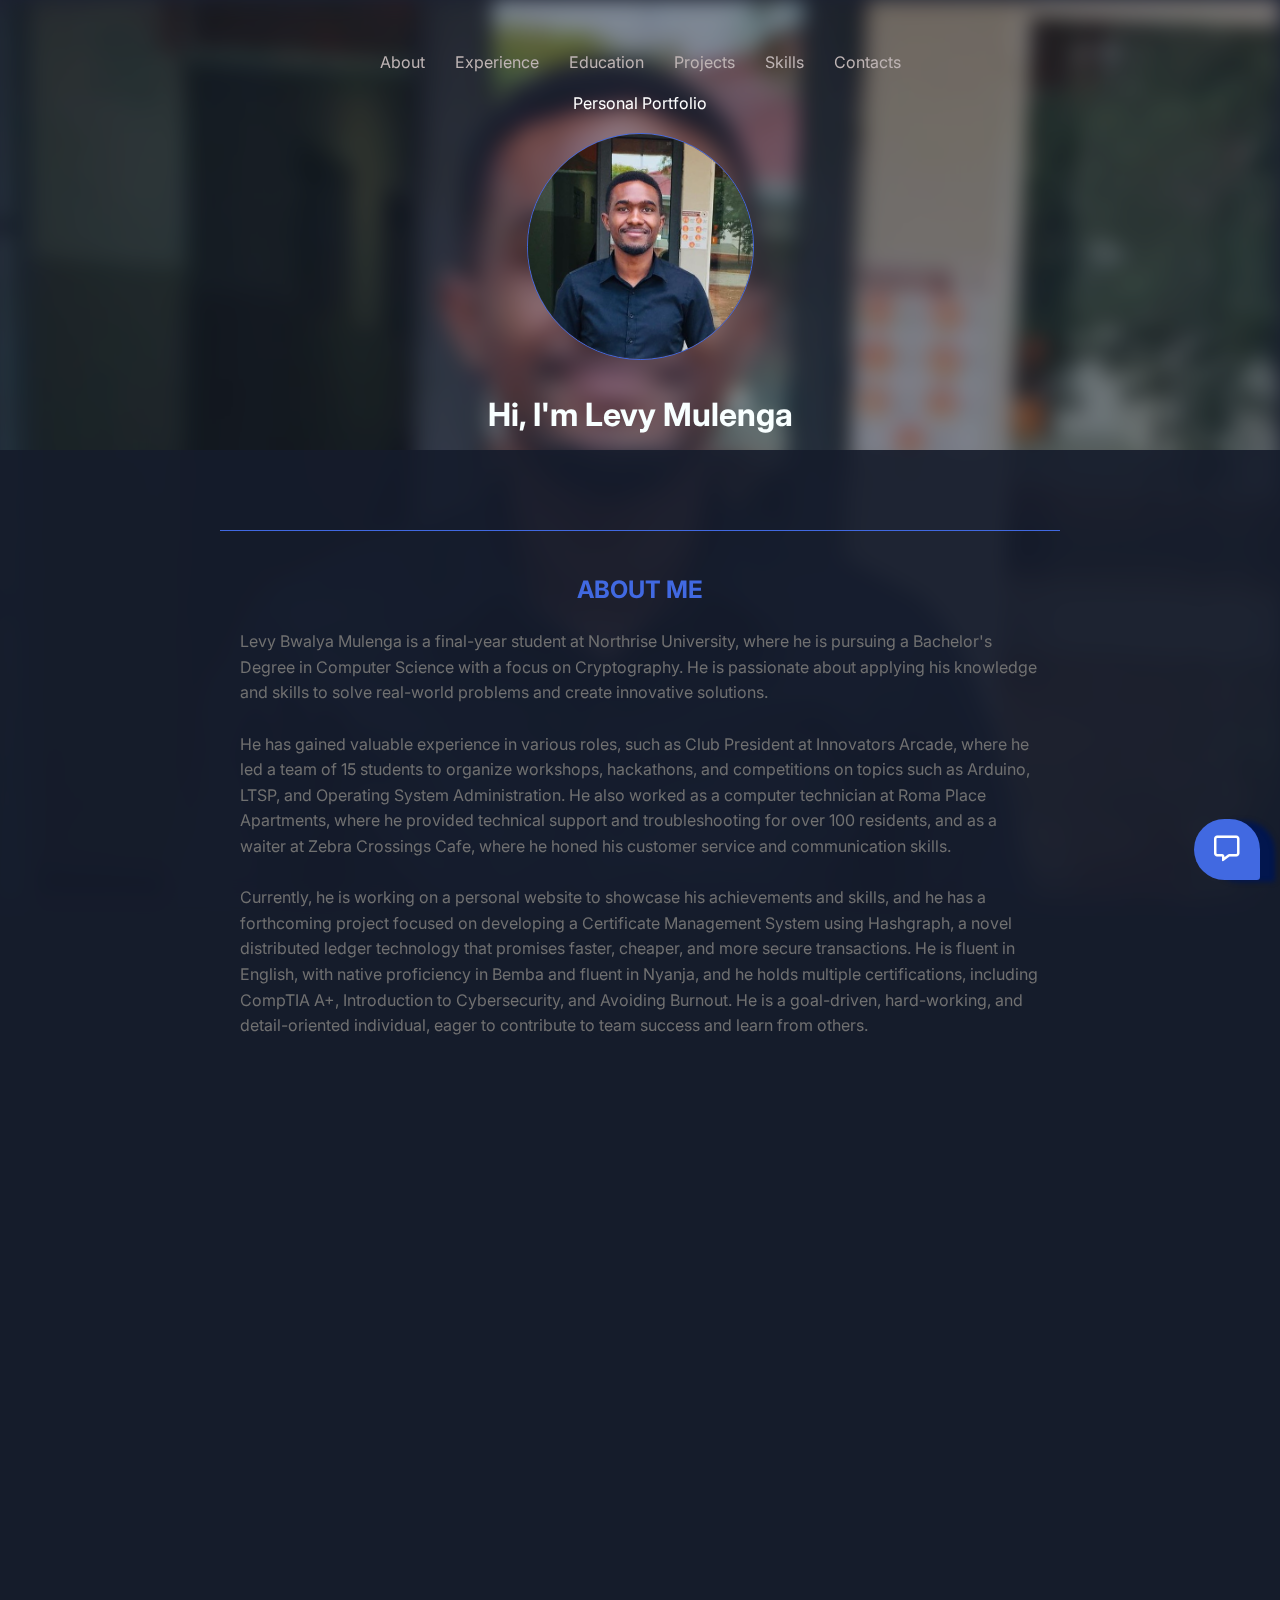
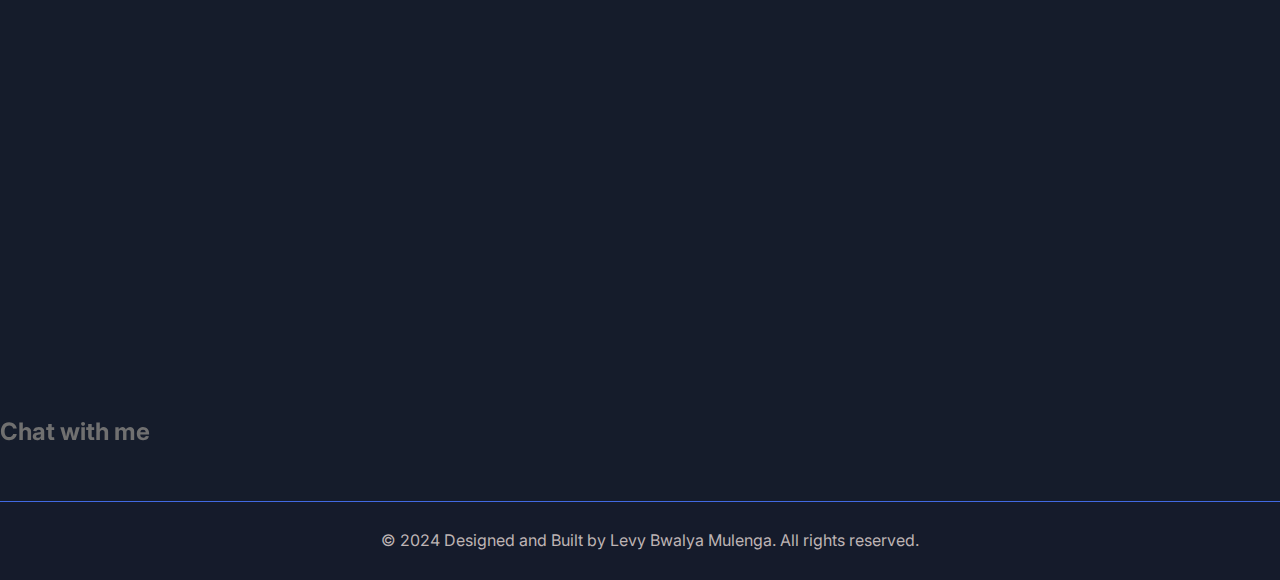
==== index.html @ 2f376ef2 "Update index.html" ====
<!DOCTYPE html>
<html lang="en">
<head>
    <meta charset="UTF-8">
    <meta name="viewport" content="width=device-width, initial-scale=1.0">
    <title>Levy Bwalya Mulenga - Portfolio</title>
    <link rel="stylesheet" href="styles.css">
    <link rel="stylesheet"
        href="https://fonts.googleapis.com/css2?family=Material+Symbols+Outlined:opsz,wght,FILL,GRAD@20..48,100..700,0..1,-50..200" />
    <link rel="stylesheet" href="icons\fontawesome-free-6.5.1-web\css\all.css">
    <script defer src="script.js"></script>
</head>
<body>
    <header>
        <div>
            <nav class="nav-links">
                <ul>
                    <li><a href="#about">About</a></li>
                    <li><a href="#experience">Experience</a></li>
                    <li><a href="#education">Education</a></li>
                    <li><a href="#projects">Projects</a></li>
                    <li><a href="#skills">Skills</a></li>
                    <li><a href="#contact">Contacts</a></li>
                </ul>
            </nav>
            <p class="tc">Personal Portfolio</p>
            <img class="profile-image" src="images/profile.jpg" alt="Profile Image">
            <h1 class="name">Hi, I'm Levy Mulenga</h1>
            
        </div>
    </header>
    <main>
        <section id="about" class="hidden">
            <h2>About Me</h2>
                <p>
                    Levy Bwalya Mulenga is a final-year student at Northrise University, where he is pursuing a Bachelor's Degree in Computer Science with a focus on Cryptography. He is passionate about applying his knowledge and skills to solve real-world problems and create innovative solutions.<br>

                    <br>He has gained valuable experience in various roles, such as Club President at Innovators Arcade, where he led a team of 15 students to organize workshops, hackathons, and competitions on topics such as Arduino, LTSP, and Operating System Administration. He also worked as a computer technician at Roma Place Apartments, where he provided technical support and troubleshooting for over 100 residents, and as a waiter at Zebra Crossings Cafe, where he honed his customer service and communication skills.<br>

                    <br>Currently, he is working on a personal website to showcase his achievements and skills, and he has a forthcoming project focused on developing a Certificate Management System using Hashgraph, a novel distributed ledger technology that promises faster, cheaper, and more secure transactions. He is fluent in English, with native proficiency in Bemba and fluent in Nyanja, and he holds multiple certifications, including CompTIA A+, Introduction to Cybersecurity, and Avoiding Burnout. He is a goal-driven, hard-working, and detail-oriented individual, eager to contribute to team success and learn from others.</p>
        </section>
        <section id="experience" class="hidden">
            <h2>Experience</h2>
            <p><b>Northrise University, Ndola</b> — Media Volunteer</p>
            <p>February 2021 - November 2023</p>
            <ul>
                <li>Taking photos/videos, setting up equipment, beaming lyrics in the chapel, designed flyers and digital content for the team.</li>
            </ul>
            <p><b>Innovators Arcade, Ndola</b> — Club President, Northrise University</p>
            <p>February 2021 - January 2022</p>
            <ul>
                <li>Supporting top-level decision-making and strategic planning and ensuring system developers are delivering the work on time and within the budget.</li>
            </ul>
            <p><b>KVA Power Solutions, Lusaka</b> — Computer Technician, Freelancer</p>
            <p>November 2020 - December 2020</p>
            <ul>
                <li>Configured and maintained the Network System</li>
            </ul>
            <p><b>Roma Place Apartments, Lusaka</b> — Computer Technician, Freelancer</p>
            <p>April 2020 - December 2020</p>
            <ul>
                <li>Network and System Configuration, Troubleshooting, and Maintenance of both Physical and Wireless networks.</li>
            </ul>
        </section><!-- Add the contact information section -->

        <!-- Add the education section -->
        <section id="education" class="hidden">
            <h2>Education</h2>
            <p> <b>Northrise University, Ndola</b>  — Undergraduate in Bachelor of Science, Computer Science</p>
            <p>August  2018 - Present</p>
            <p>Currently pursuing a Bachelor's Degree in Computer Science</p>
            <p><b>U. S. Embassy Information Resource Center, Lusaka </b> — Certificate of Participation, Animation Development Basic Training</p>
            <p>August  01,  2017 - August  31,  2017</p>
            <p>Learned how to design both fixed and motion pictures in  3D with  3D Max Software</p>
            <p><b>U. S. Embassy Information Resource Center, Lusaka</b> — Certificate of Participation, IT Basic Skills Training</p>
            <p>June  08,  2017 - June  29,  2017</p>
            <p>Learned the basics of a computer system, basic computer security, usage of Mac Os and Windows Os as well as the software used.</p>
            <p><b>Munali Secondary School, Lusaka</b> — Ordinary Level Certificate</p>
            <p>February  2013 - November  2015</p>
            <p>Grade  10 to Grade  12, Senior Secondary</p>
        </section>

        <!-- Add the projects section -->
        <section id="projects" class="hidden">
            <h2>Projects</h2>
            <p><b>Active Directory Configuration for Kharis House Organization (February 2024), Ndola - Microsoft Azure Entra/Intune Configuration</b></p>
            <li>Organization Monitoring and Control through Microsoft Azure Active Directory/Intune Organization Management System for computer resources on an intranet</li>
            
            <b>Personal Website (February 2024 - Present)</b>
            <li>To be used as a compilation of my achievements/skills</li>

            <p><b>Sila Global Solutions Website (December 2023 - Present), Lusaka - Dynamic Web Application Using Django Python</b></p>
            <li>Dynamic Web Application for Sila Global Solutions, a Michigan-Based LLC company that provides Mining, Agricultural, Media, and IT solutions/services</li>

            <b>Final Year Research Project (August  2023 - November  2023)</b>
            <li>Certificate Management System using Hashgraph for ZAMCOPS</li>
            <li>Graduation requirement for the degree program</li><br>
            
            
        </section>

        <!-- Add the skills section -->
        <section id="skills" class="hidden">
            <h2>Skills</h2>
            <ul>
                <li>Computer Hardware and Software Installation and Maintenance  
                    <div class="bar">
                        <div class="track" style="width: 93%"></div>
                    </div>
                </li>
                <li>Cryptography with Blockchain, Solana and Hedera Hashgraph
                    <div class="bar"> <div style="width: 65%"></div></div>
                </li>
                <li>Cybersecurity with CompTIA A+, CISCO and Huawei
                    <div class="bar">
                        <div style="width: 89%"></div>
                    </div>
                </li>
                <li>Computer Programming with C/C++, HTML5, CSS, JavaScript and Python
                    <div class="bar">
                        <div style="width: 80%"></div>
                    </div>
                </li>
                <li>Database Management with MySQL, PostgreSQL, SQLite3 and SQL Server
                    <div class="bar">
                        <div style="width: 75%"></div>
                    </div>
                </li>
                <li>Web Development with Django, Flask, and Node.js
                    <div class="bar">
                        <div style="width: 72%"></div>
                    </div>
                </li>
                <li>Linux (Kali/Ubuntu) and Microsoft Operating System Configuration
                    <div class="bar"> <div style="width: 95%"></div></div>
                </li>
                <li>Network Maintenance and Repair (Huawei/CISCO systems)<div class="bar"> <div style="width:78%"></div></div></li>
                <li>Client-Server System Configuration<div class="bar"> <div style="width: 72%"></div></div></li>
                <li>Microsoft Office Suite<div class="bar"> <div style="width: 97%"></div></div></li>
                <li>Program Documentation<div class="bar"> <div style="width: 97%"></div></div></li>
                <li>Remote Technical Support<div class="bar"> <div style="width: 92%"></div></div></li>
                <li>IT Solution Development and Implementation<div class="bar"> <div style="width: 96%"></div></div></li>
            </ul>
        </section>

        <!-- Add the languages section -->
        <section id="languages" class="hidden">
            <h2>Languages</h2>
            <ul>
                <li>English - Fluent
                    <div class="bar">
                        <div style="width: 87%"></div>
                    </div>
                </li>
                </li>
                <li>Bemba - Native
                    <div class="bar">
                        <div style="width: 92%"></div>
                    </div>
                </li>
                <li>Nyanja - Fluent
                    <div class="bar">
                        <div style="width: 82%"></div>
                    </div>
                </li>
            </ul>
        </section>

        <section id="contact" class="hidden">
        
            <h2>Contacts</h2>
            <div class="col">
                <div><i class="fa-brands fa-whatsapp"></i> : <a href="tel: +260763109823">+260  763109823</a></div>
                <div><i class="fa-solid fa-envelope"></i> : <a href="mailto: mail lllevybbwalya@outlook.com">lllevybbwalya@outlook.com</a></div>
                <div><i class="fa-brands fa-linkedin"></i> : <a href="https://www.linkedin.com/in/levy-mulenga-137020170/">Levy Bwalya Mulenga</a></div>
                <div><i class="fa-brands fa-github"></i> : <a href="https://github.com/UncleLevy">UncleLevy</a></div>
            </div>
        </section>
        <h2>Chat with me</h2>
        <a href="form.html" class="chat-button">
            <i class="fa-regular fa-message fa-bounce">
            </i>
        </a>
        </main>
        <footer>
            <p><a href="https://github.com/UncleLevy">©  2024 Designed and Built by Levy Bwalya Mulenga. All rights reserved.</a></p>
        </footer>
    </body>
</html>
---- styles.css ----
@import url('https://fonts.googleapis.com/css2?family=Inter:wght@100..900&display=swap');
body {
    font-family: "Inter", Arial;
    line-height: 1.6;
    color: #707070;
    margin: 0;
    padding: 0;
    background: rgba(21,  27,  43,  0.95); /*#151b2b*/
}

.menu-toggle {
    display: none;
    /* Hide the button on desktop */
    background-color: #151b2b;
    color: #beb4b4;
    border: none;
    cursor: pointer;
    padding: 10px;
    font-size: 1.2em;
}*/

.nav-links {
    display: flex;
    position: absolute;
    margin-top: 5px;
    top: 100%;
    left: 0;
    background-color: inherit;
    width: 100%;
}

.nav-links.show {
    display: block;
}

.tc {
    color: rgb(255, 255, 255);
}






@media (min-width:  768px){
    header {
        color: #beb4b4;
        height: 100vh;
        max-height: 450px;
        text-align: center;
        display: grid;
        justify-content: center;
        align-items: end;
        background-color: #151b2b75;
        max-width: 100%;
    }
    header::before{
        content: '';
        position: fixed;
        top: 0px;
        background-image: url("./images/profile.jpg");
        background-repeat: no-repeat;
        background-size: cover;
        background-position: center;
        width: 100%;
        height: 100%;
        z-index: -1;
        filter: blur(10px);
    }


    nav ul {
        padding: 0;
        list-style: none;
        display: flex;
        justify-content: center;
    }

    nav ul li {
        margin: 0 15px;
        
    }

    nav ul li a {
        color: #beb4b4;
        text-decoration: none;
    }

    nav ul li a:hover {
        color: royalblue;
    }

    section {
        padding: 20px 0;
    }

    h1 {
        margin-bottom: 10px;
    }

    .name {
        color: rgb(248, 255, 255);
        font-weight: 700;
    }
    .name-t {
        color: rgb(248, 255, 255);
        font-weight: 500;
    }

    .profile-image {
        height: 225px ;
        width: 225px;;
        border-radius: 200px;
        margin: auto;
        object-fit:cover;
        border: royalblue 1px solid;
    } 


    .desc {
        margin: auto;
        max-width: 55vw;
        font-weight: bold;
    }

    .col {
        display: grid;
        grid-template-columns: repeat(2,  1fr); /* Create two columns */
        grid-template-rows: repeat(2, auto); /* Create two rows */
        grid-gap:  30px; /* Space between grid items */
        justify-items: flex; /* Center items horizontally */
        align-items: flex; /* Center items vertically */
        margin:  20px  0;
    }

    main{
        background-color: inherit;
        position: relative;
        z-index: 10;
        padding: 30px 0px;
    }
    
    section{
        width: 100%;
        max-width: 800px;
        margin: 50px auto;
        padding: 20px;
        border-top: royalblue 1px solid;
        place-items: center;
        align-items: center;
        min-height: 50vh;
    }
    
    section h2{
        color: royalblue;
        text-transform: uppercase;
    }
    
    section b{
        color: white;
    }
    
    section li{
        margin-bottom: 20px;
    }
    footer{
        background-color: #151b2b;
        color: #beb4b4;
        text-align: center;
        padding: 10px;
        position: relative;
        bottom: 0;
        width: 100%;
        border-top: royalblue 1px solid;
    }
    
    a{
        color: #beb4b4;
        text-decoration: none;
    }
    
    .bar{
        width: 200px;
        height: 8px;
        border-radius: 5px;
        display: block;
        background-color: #1c2541;
    }
    
    .bar div{
        height: 100%;
        border-radius: 5px;
        background-color: rgb(85, 125, 245);
    }
    
    .chat-button {
        position: fixed;
        bottom: 20px;
        right: 20px;
        padding: 10px 20px;
        background-color: royalblue;
        color: white;
        border: none;
        border-radius: 100px 100px 10px 100px;
        font-size: 1.6em;
        cursor: pointer;
        box-shadow: #02164e 15px 2px 5px;
    }
    
    .chat-button:hover {
        background-color: #02164e;
        box-shadow: royalblue 15px 2px 5px;
    }
    form {
        display: flex;
        flex-direction: column;
        max-width: 400px;
        margin: 0 auto;
        margin-bottom: 15px;
        padding: 20px;
        background-color: inherit;
        border-radius: 1px;
    }
    
    label {
        margin-bottom: 5px;
    }
    
    input[type="text"],
    input[type="email"],
    input[type="tel"],
    textarea,
    select {
        padding: 10px;
        margin-bottom: 20px;
        border: 1px solid #ccc;
        border-radius: 3px;
    }
    
    input[type="submit"] {
        padding: 10px 20px;
        background-color: #4CAF50;
        color: #fff;
        border: none;
        border-radius: 5px;
        cursor: pointer;
    }
    
    fieldset {
        border: 1px solid #ccc;
        padding: 10px;
        border-radius: 3px;
    }
    
    legend {
        padding: 0 5px;
    }
    .file {
        padding: 10px;
        margin-bottom: 20px;
        border: 1px solid #ccc;
        border-radius: 3px;
    }
    time {
        color: #beb4b4;
        
    }
    .hidden {
        opacity: 0;
        filter: blur(5px);
        transform: translateX(-100%);
        transition: all 1s;
        
    }
    
    .show {
        opacity: 1;
        filter: blur(0);
        transform: translateX(0);
    }
}





@media (min-width:  1440px){
    section {
        width: 100%;
        max-width: 800px;
        margin: 10px auto;
        padding: 20px;
        border-top: royalblue 1px solid;
        place-items: center;
        align-items: center;
        min-height: 15vh;
    }
}








@media (prefers-reduced-motion){
    .hidden {
        opacity: 0;
        filter: blur(5px);
        transform: translateX(-100%);
        transition: none;
    }
    
    .show {
        opacity: 1;
        filter: blur(0);
        transform: translateX(0);
        transition: none;
    }
}




@media (max-width: 767px) {
    
    header {
        color: #fff;
        height: 100vh;
        max-height: 400px;
        text-align: center;
        display: grid;
        justify-content: center;
        align-items: flex-end;
        background-color: #151b2b75;
    }
    header::before{
        content: '';
        position: fixed;
        top: 0px;
        background-image: url("./images/profile.jpg");
        background-repeat: no-repeat;
        background-size: cover;
        background-position: center;
        width: 100%;
        height: 100%;
        z-index: -1;
        filter: blur(10px);
    }
    nav ul {
        padding: 0;
        list-style: none;
        display: flex;
        justify-content: center;
    }
    nav ul li {
        margin: 0 15px;
    }
    nav ul li a {
        color: #beb4b4;
        text-decoration: none;
    }
    nav ul li a:hover {
        color: #fff;
    }
    section {
        padding: 20px 0;
    }
    h1 {
        margin-bottom: 10px;
    }
    .name {
        color: rgb(248, 255, 255);
        text-transform: uppercase;
        font-weight: 700;
    }
    .profile-image {
        height: 180px ;
        width: 180px;;
        border-radius: 180px;
        border: orange 1px solid;
        margin: auto;
        object-fit:cover;
    }
    .desc {
        margin: auto;
        max-width: 55vw;
        font-weight: bold;
    }
    main{
        background-color: inherit;
        position: relative;
        z-index: 10;
        padding: 50px 0px;
    }
    section{
        border-top: royalblue 1px solid;
        width: 90%;
        max-width: 800px;
        margin: 50px auto;
        padding: 20px;
    }
    section h2{
        color: royalblue;
        text-transform: uppercase;
    }
    section b{
        color: white;
    }
    section li{
        margin-bottom: 20px;
    }
    footer{
        border-top: royalblue 1px solid;
        background-color: #151b2b;
        color: #beb4b4;
        text-align: center;
        padding: 10px;
        position: relative;
        bottom: 0;
        margin: auto;
        width: 95%;
        border-top: royalblue 1px solid;
    }
    a{
        color: #beb4b4;
        text-decoration: none;
    }
    .bar{
        width: 200px;
        height: 5px;
        border-radius: 5px;
        display: block;
        background-color: #1c2541;
    }
    .bar div{
        height: 100%;
        border-radius: 5px;
        background-color: rgb(85, 125, 245);
    }
    .chat-button {
        position: fixed;
        
        bottom: 20px;
        right: 20px;
        padding: 5px 10px;
        background-color: royalblue;
        color: white;
        border: none;
        border-radius: 10px 10px 10px 10px;
        font-size: 1.5em;
        cursor: pointer;
        box-shadow: #02164e 5px 2px 5px;
    }
    .chat-button:hover {
        background-color: #02164e;
        box-shadow: royalblue 15px 2px 5px;
    }
    .hidden {
        opacity: 0;
        filter: blur(5px);
        transform: translateX(-100%);
        transition: all 1s;
    }
    
    .show {
        opacity: 1;
        filter: blur(0);
        transform: translateX(0);
    }

    form {
        align-items: center;
        justify-content: center;
        max-width: 90%;
        margin: auto;
        /* Make the form take the full width on mobile */
        padding: 20px;
        /* Add some padding for mobile */
        box-sizing: border-box;
        /* Include padding and border in the element's total width and height */
    }
    
    form label {
        display: block;
        /* Stack labels on top of inputs on mobile */
        margin-bottom: 5px;
        /* Add some space between labels and inputs */
    }
    
    form input[type="text"],
    form input[type="email"],
    form input[type="tel"],
    form textarea,
    form select {
        width: 100%;
        /* Make inputs take the full width of the form on mobile */
        box-sizing: border-box;
        /* Include padding and border in the element's total width and height */
    }
    
    form fieldset {
        border: none;
        /* Remove the border on mobile */
    }
    
    form fieldset legend {
        display: block;
        /* Stack the legend on top of the radio buttons on mobile */
        margin-bottom: 5px;
        /* Add some space between the legend and the radio buttons */
    }
    
    form fieldset input[type="radio"] {
        display: block;
        /* Stack radio buttons on top of each other on mobile */
        margin-bottom: 5px;
        /* Add some space between radio buttons */
    }
    
    form fieldset label {
        display: block;
        /* Stack labels on top of radio buttons on mobile */
        margin-bottom: 5px;
        /* Add some space between labels and radio buttons */
    }
    
    form input[type="submit"] {
        width: 100%;
        /* Make the submit button take the full width of the form on mobile */
        margin-top: 10px;
        /* Add some space above the submit button */
    }
    
    .menu-toggle {
        display: block;
        /* Show the button on mobile */
    }
    .col {
        display: grid;
        /* Space between grid items */
        justify-items: flex;
        /* Center items horizontally */
        align-items: flex;
        /* Center items vertically */
        margin: 10px 0;
    }
}
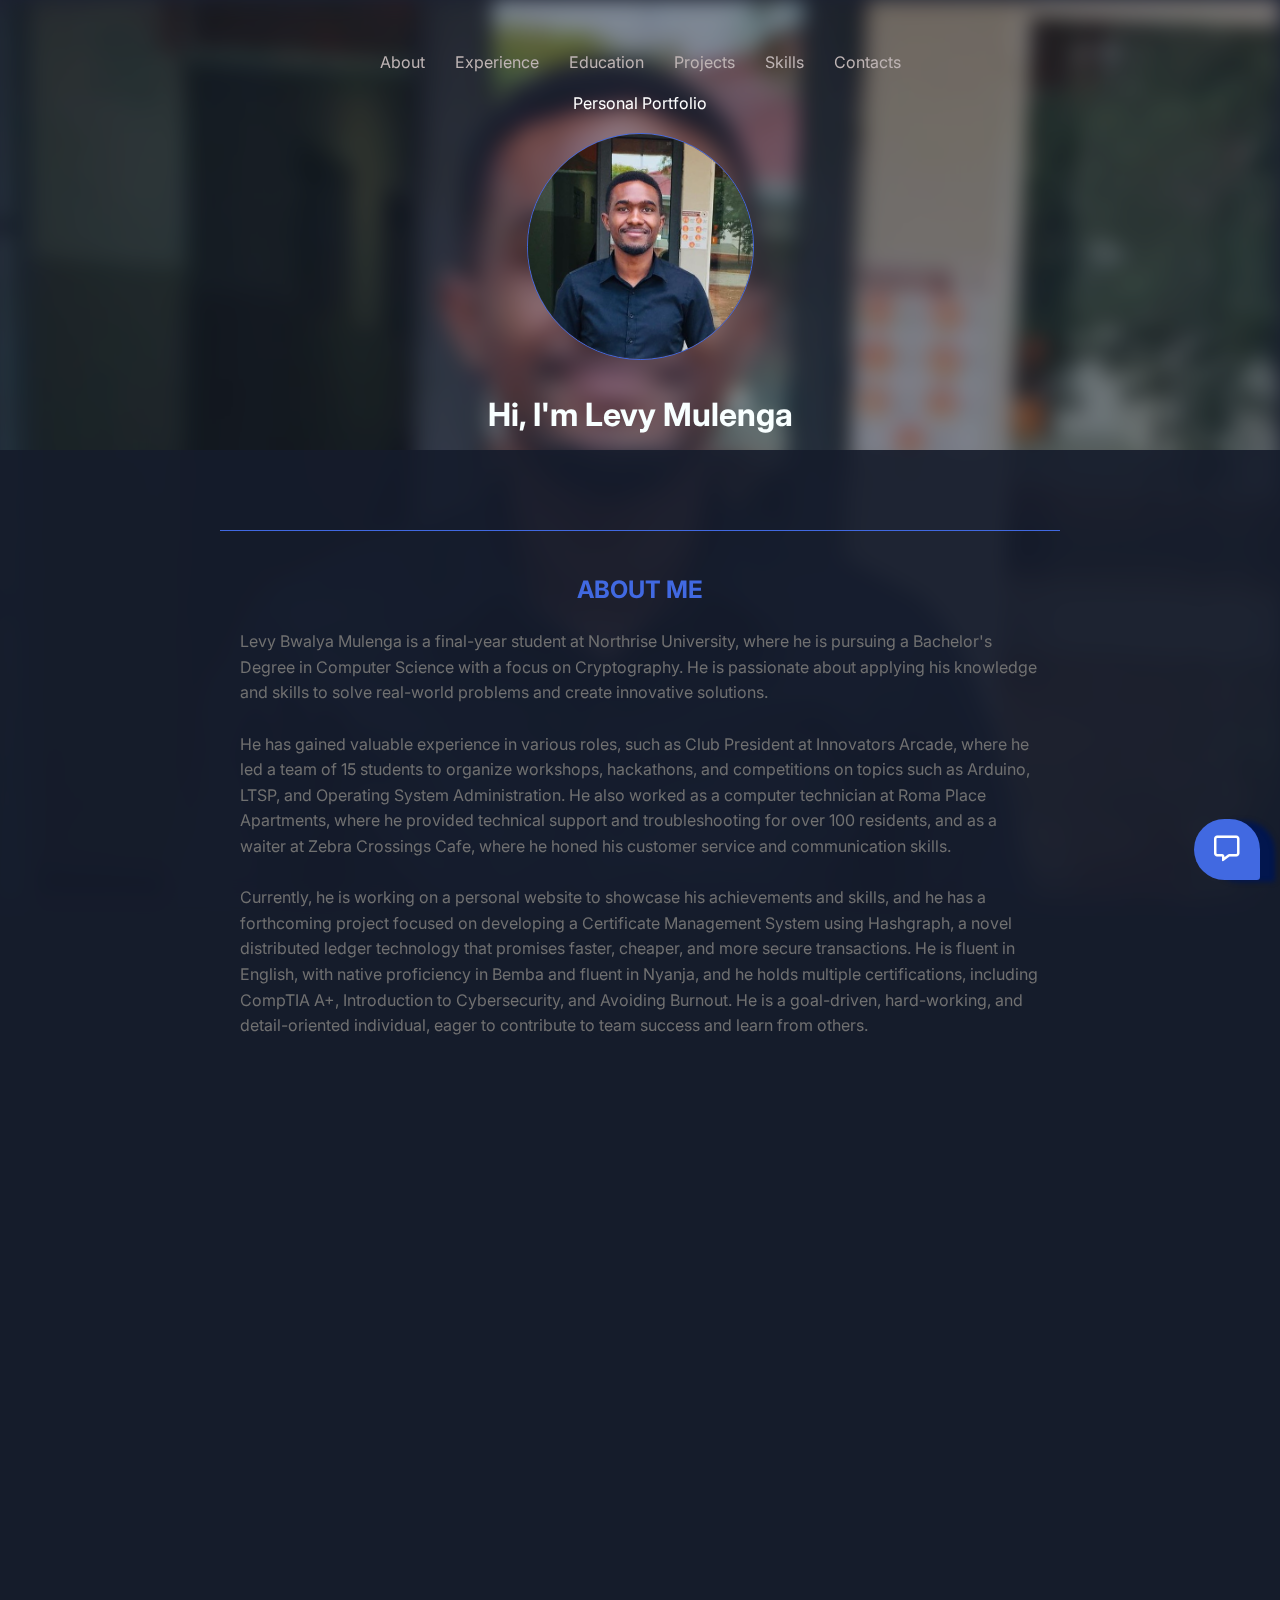
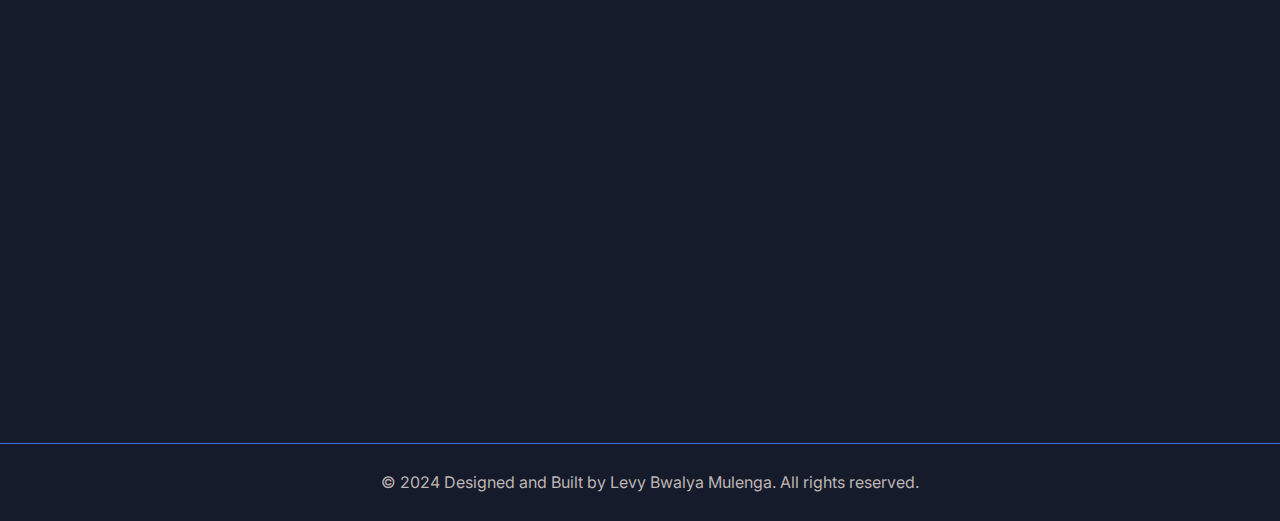
==== commit dee4ffc7: "18th" ====
--- a/index.html
+++ b/index.html
@@ -56,7 +56,7 @@
             <ul>
                 <li>Configured and maintained the Network System</li>
             </ul>
-            <p><b>Roma Place Apartments, Lusaka</b> — Computer Technician, Freelancer</p>
+            <p><b>Roma Place Apartments, Lusaka</b> — Computer Technician</p>
             <p>April 2020 - December 2020</p>
             <ul>
                 <li>Network and System Configuration, Troubleshooting, and Maintenance of both Physical and Wireless networks.</li>
@@ -176,7 +176,6 @@
                 <div><i class="fa-brands fa-github"></i> : <a href="https://github.com/UncleLevy">UncleLevy</a></div>
             </div>
         </section>
-        <h2>Chat with me</h2>
         <a href="form.html" class="chat-button">
             <i class="fa-regular fa-message fa-bounce">
             </i>
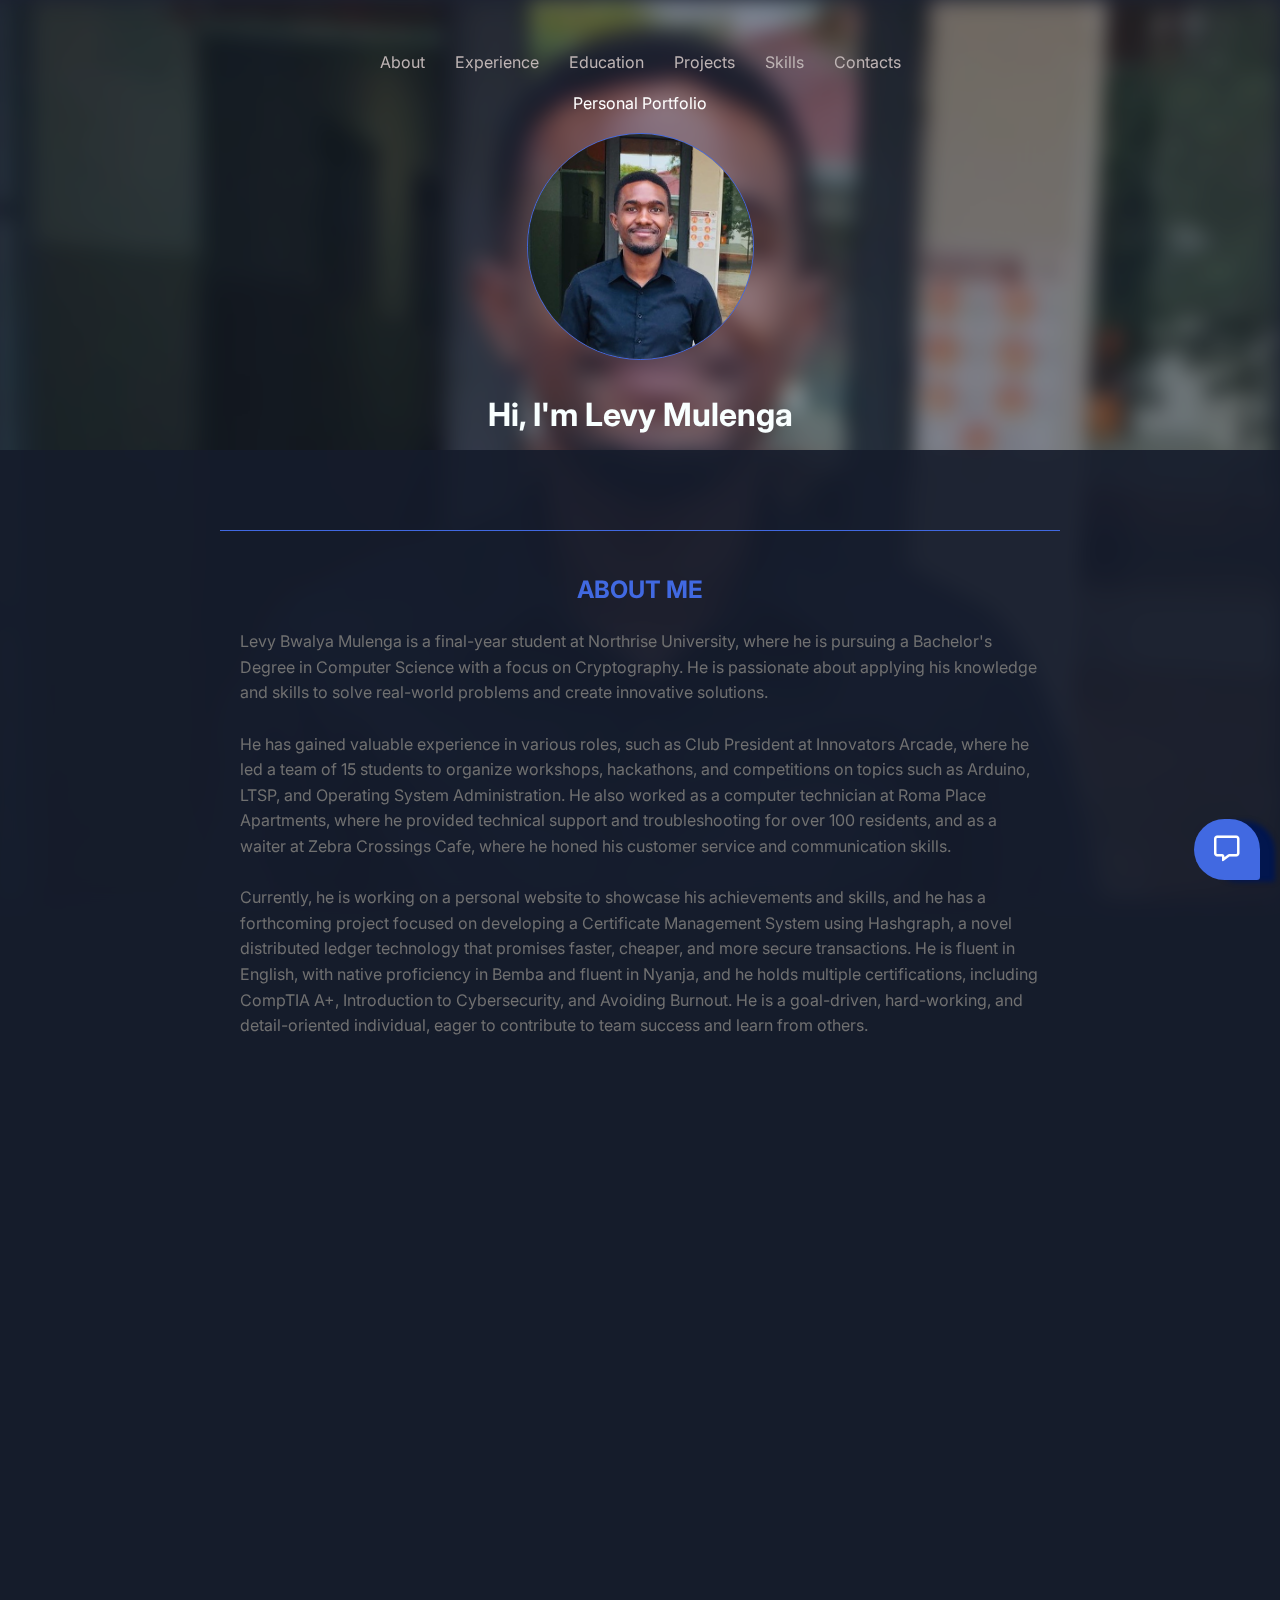
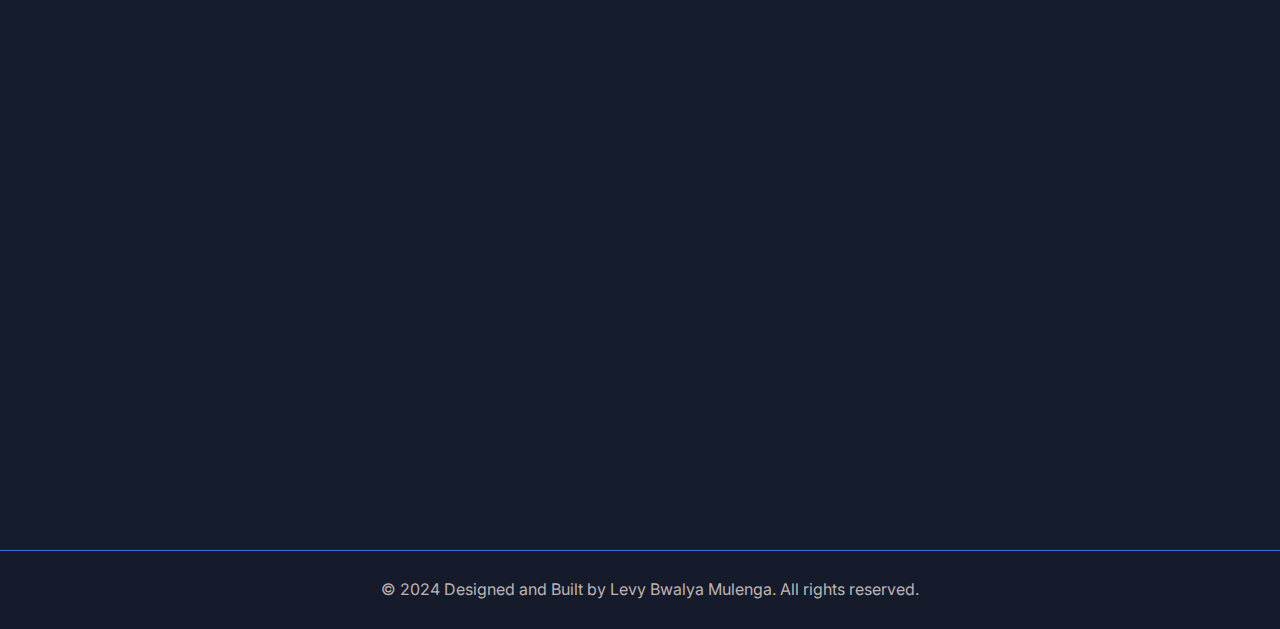
==== commit 69807d08: "Update index.html" ====
--- a/index.html
+++ b/index.html
@@ -103,6 +103,16 @@
         <section id="skills" class="hidden">
             <h2>Skills</h2>
             <ul>
+                <li>Microsoft Azure AD Management
+                    <div class="bar">
+                        <div class="track" style="width: 88%"></div>
+                    </div>
+                </li>
+                <li>Git/Github Version Control Management
+                    <div class="bar">
+                        <div class="track" style="width: 85%"></div>
+                    </div>
+                </li>
                 <li>Computer Hardware and Software Installation and Maintenance  
                     <div class="bar">
                         <div class="track" style="width: 93%"></div>
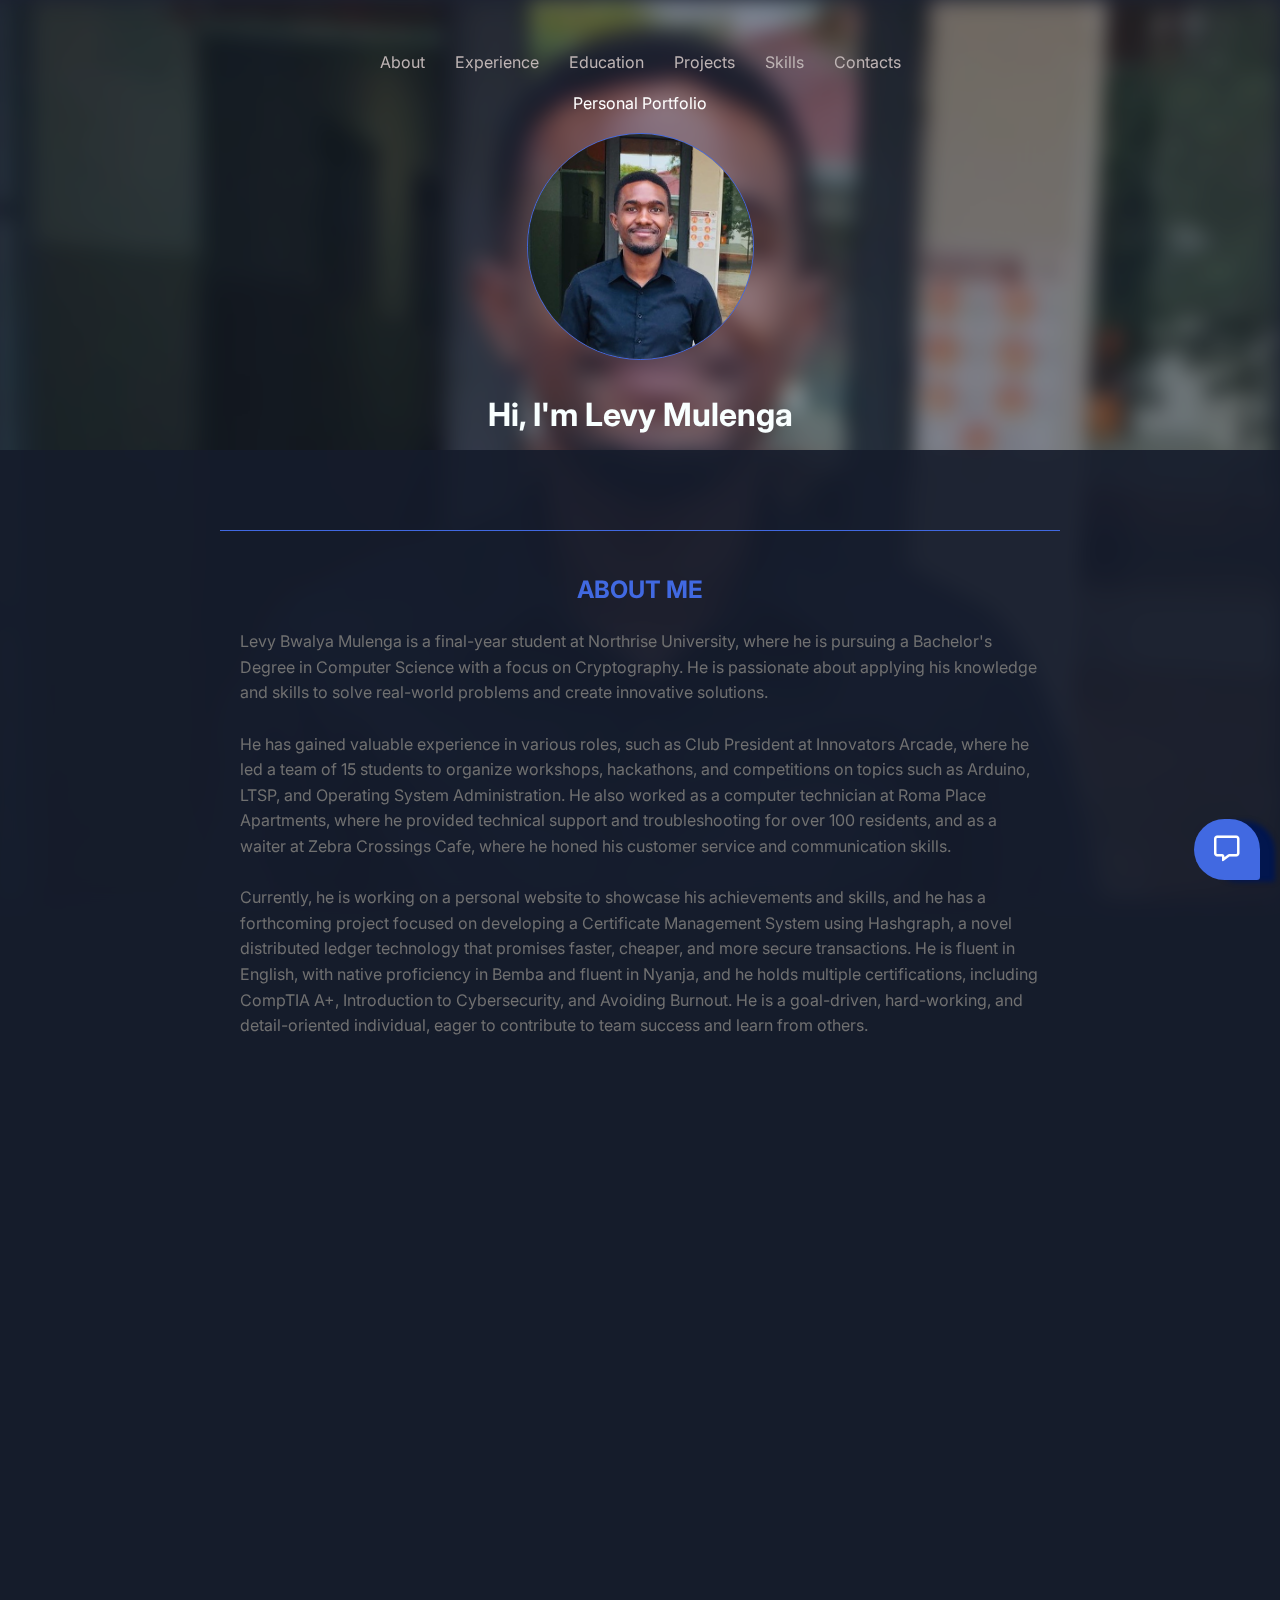
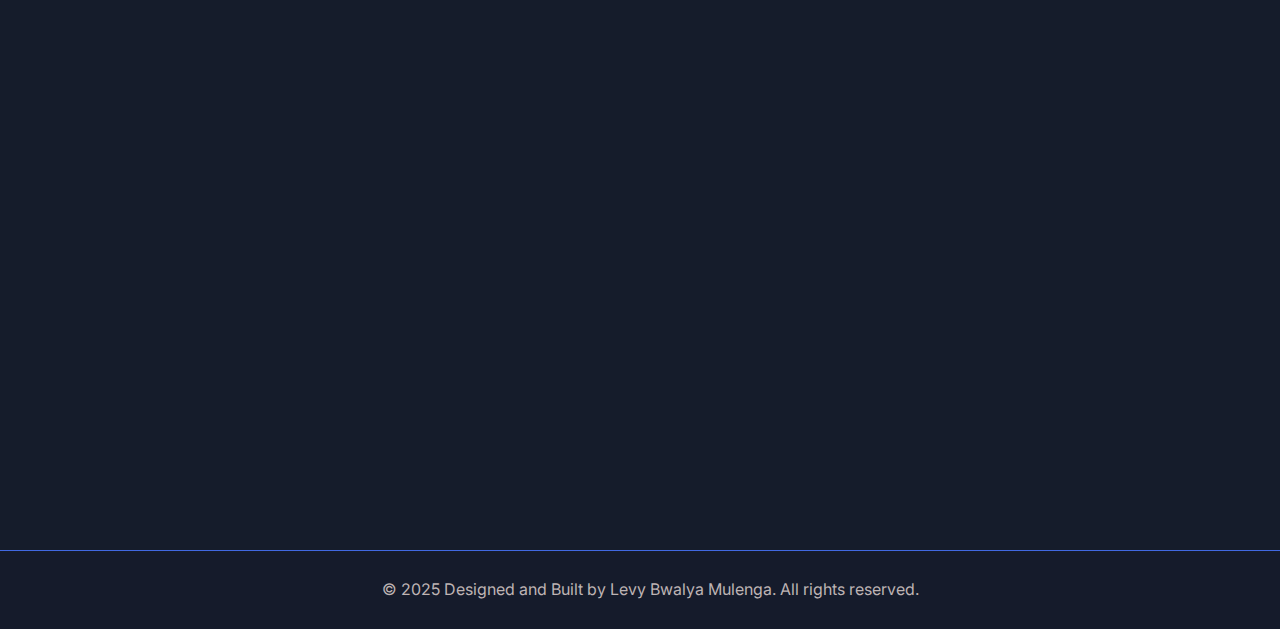
==== commit 59bc87bd: "Update index.html" ====
--- a/index.html
+++ b/index.html
@@ -90,7 +90,7 @@
             <li>To be used as a compilation of my achievements/skills</li>
 
             <p><b>Sila Global Solutions Website (December 2023 - Present), Lusaka - Dynamic Web Application Using Django Python</b></p>
-            <li>Dynamic Web Application for Sila Global Solutions, a Michigan-Based LLC company that provides Mining, Agricultural, Media, and IT solutions/services</li>
+            <li>Dynamic Web Application for Sila Global Solutions, a Michigan-Based LLC company that provides Mining, Agricultural, Media, and IT solutions/services <b>URL: <a>https://silaglobalsolution.com</a></b></li>
 
             <b>Final Year Research Project (August  2023 - November  2023)</b>
             <li>Certificate Management System using Hashgraph for ZAMCOPS</li>
@@ -192,7 +192,7 @@
         </a>
         </main>
         <footer>
-            <p><a href="https://github.com/UncleLevy">©  2024 Designed and Built by Levy Bwalya Mulenga. All rights reserved.</a></p>
+            <p><a href="https://github.com/UncleLevy">©  2025 Designed and Built by Levy Bwalya Mulenga. All rights reserved.</a></p>
         </footer>
     </body>
 </html>
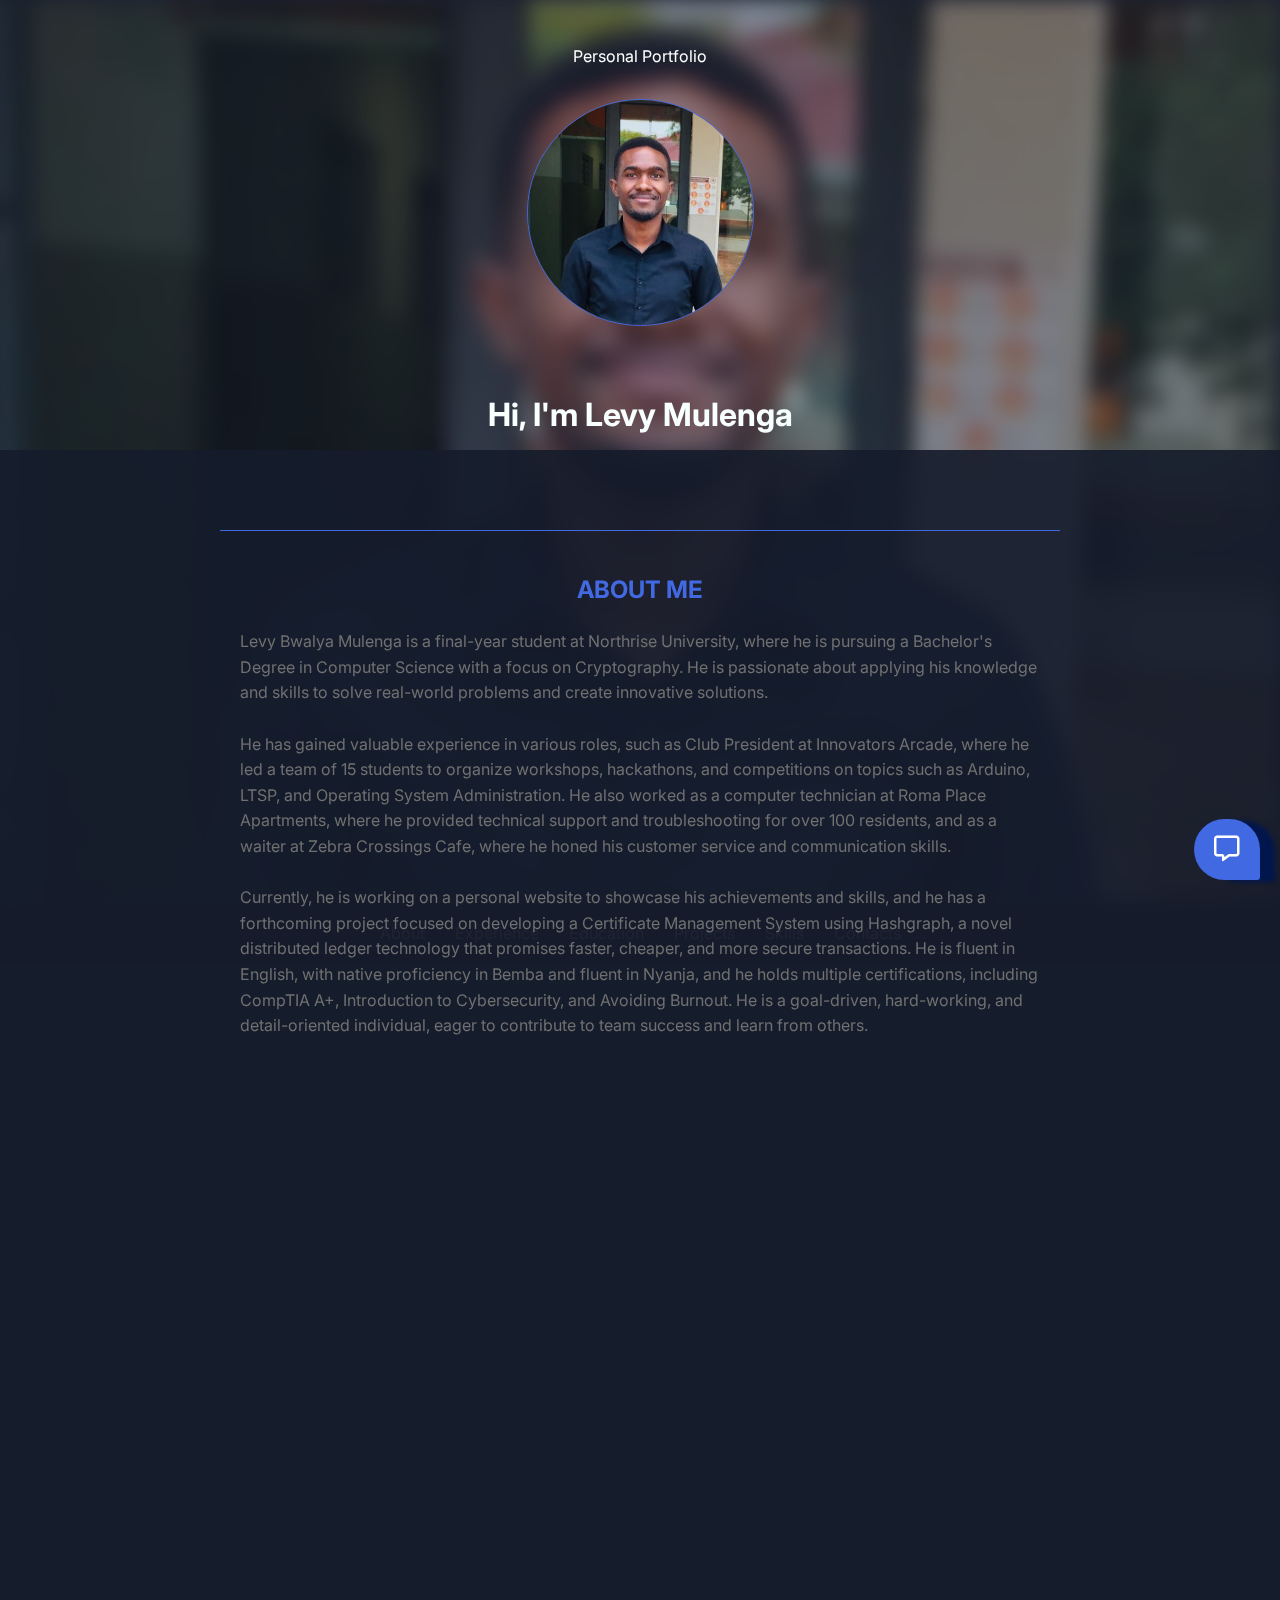
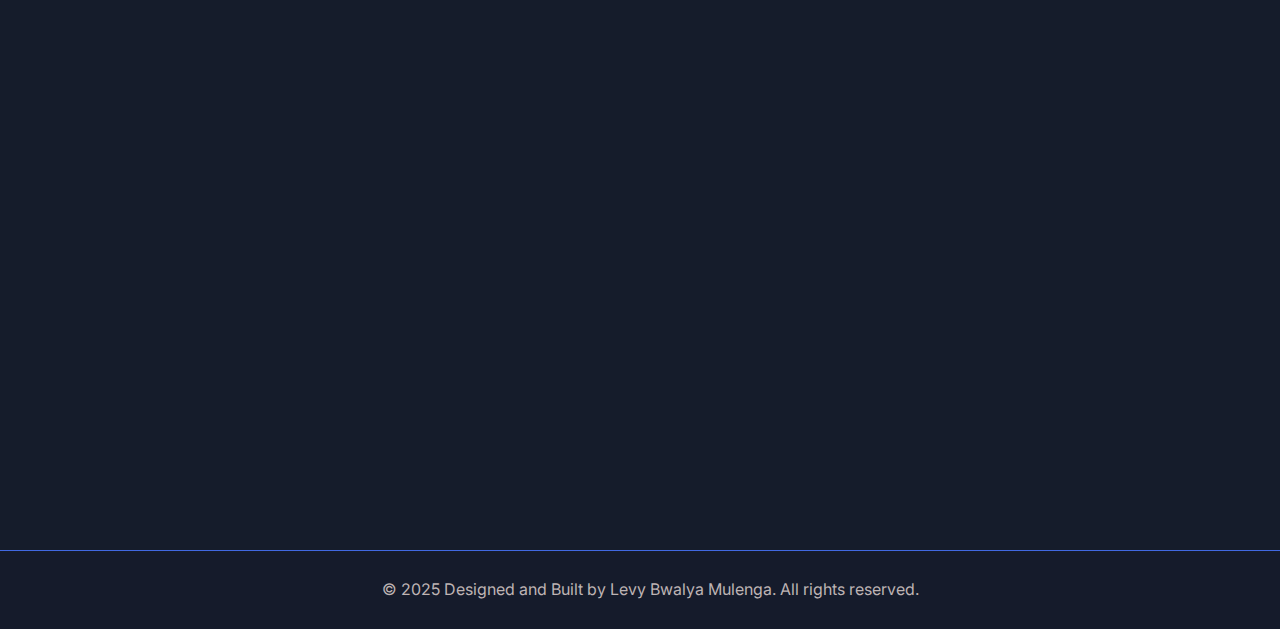
==== commit 670aefbe: "Update index.html" ====
--- a/index.html
+++ b/index.html
@@ -12,22 +12,20 @@
 </head>
 <body>
     <header>
-        <div>
-            <nav class="nav-links">
-                <ul>
-                    <li><a href="#about">About</a></li>
-                    <li><a href="#experience">Experience</a></li>
-                    <li><a href="#education">Education</a></li>
-                    <li><a href="#projects">Projects</a></li>
-                    <li><a href="#skills">Skills</a></li>
-                    <li><a href="#contact">Contacts</a></li>
-                </ul>
-            </nav>
-            <p class="tc">Personal Portfolio</p>
-            <img class="profile-image" src="images/profile.jpg" alt="Profile Image">
-            <h1 class="name">Hi, I'm Levy Mulenga</h1>
-            
-        </div>
+        <button class="menu-toggle">☰</button>
+        <nav class="nav-links">
+            <ul>
+                <li><a href="#about">About</a></li>
+                <li><a href="#experience">Experience</a></li>
+                <li><a href="#education">Education</a></li>
+                <li><a href="#projects">Projects</a></li>
+                <li><a href="#skills">Skills</a></li>
+                <li><a href="#contact">Contacts</a></li>
+            </ul>
+        </nav>
+        <p class="tc">Personal Portfolio</p>
+        <img class="profile-image" src="images/profile.jpg" alt="Profile Image">
+        <h1 class="name">Hi, I'm Levy Mulenga</h1>
     </header>
     <main>
         <section id="about" class="hidden">
@@ -194,5 +192,10 @@
         <footer>
             <p><a href="https://github.com/UncleLevy">©  2025 Designed and Built by Levy Bwalya Mulenga. All rights reserved.</a></p>
         </footer>
+        <script>
+            document.querySelector('.menu-toggle').addEventListener('click', function() {
+                document.querySelector('.nav-links').classList.toggle('show');
+            });
+        </script>
     </body>
 </html>
--- a/styles.css
+++ b/styles.css
@@ -5,19 +5,18 @@
     color: #707070;
     margin: 0;
     padding: 0;
-    background: rgba(21,  27,  43,  0.95); /*#151b2b*/
+    background: rgba(21, 27, 43, 0.95);
 }
 
 .menu-toggle {
     display: none;
-    /* Hide the button on desktop */
     background-color: #151b2b;
     color: #beb4b4;
     border: none;
     cursor: pointer;
     padding: 10px;
     font-size: 1.2em;
-}*/
+}
 
 .nav-links {
     display: flex;
@@ -27,22 +26,18 @@
     left: 0;
     background-color: inherit;
     width: 100%;
+    flex-direction: column; /* Stack items vertically on mobile */
 }
 
 .nav-links.show {
-    display: block;
+    display: flex;
 }
 
 .tc {
     color: rgb(255, 255, 255);
 }
 
-
-
-
-
-
-@media (min-width:  768px){
+@media (min-width: 768px) {
     header {
         color: #beb4b4;
         height: 100vh;
@@ -54,7 +49,7 @@
         background-color: #151b2b75;
         max-width: 100%;
     }
-    header::before{
+    header::before {
         content: '';
         position: fixed;
         top: 0px;
@@ -68,7 +63,6 @@
         filter: blur(10px);
     }
 
-
     nav ul {
         padding: 0;
         list-style: none;
@@ -78,7 +72,6 @@
 
     nav ul li {
         margin: 0 15px;
-        
     }
 
     nav ul li a {
@@ -351,15 +344,18 @@
     nav ul {
         padding: 0;
         list-style: none;
-        display: flex;
-        justify-content: center;
+        width: 100%;
     }
     nav ul li {
-        margin: 0 15px;
+        width: 100%;
+        text-align: center;
+        margin: 10px 0;
     }
     nav ul li a {
         color: #beb4b4;
         text-decoration: none;
+        display: block;
+        padding: 10px 0;
     }
     nav ul li a:hover {
         color: #fff;
@@ -369,6 +365,21 @@
     }
     h1 {
         margin-bottom: 10px;
+    }
+    .menu-toggle {
+        display: block;
+        position: absolute;
+        top: 10px;
+        right: 10px;
+    }
+
+    .nav-links {
+        display: none;
+        flex-direction: column;
+    }
+
+    .nav-links.show {
+        display: flex;
     }
     .name {
         color: rgb(248, 255, 255);
@@ -381,7 +392,7 @@
         border-radius: 180px;
         border: orange 1px solid;
         margin: auto;
-        object-fit:cover;
+        object-fit: cover;
     }
     .desc {
         margin: auto;
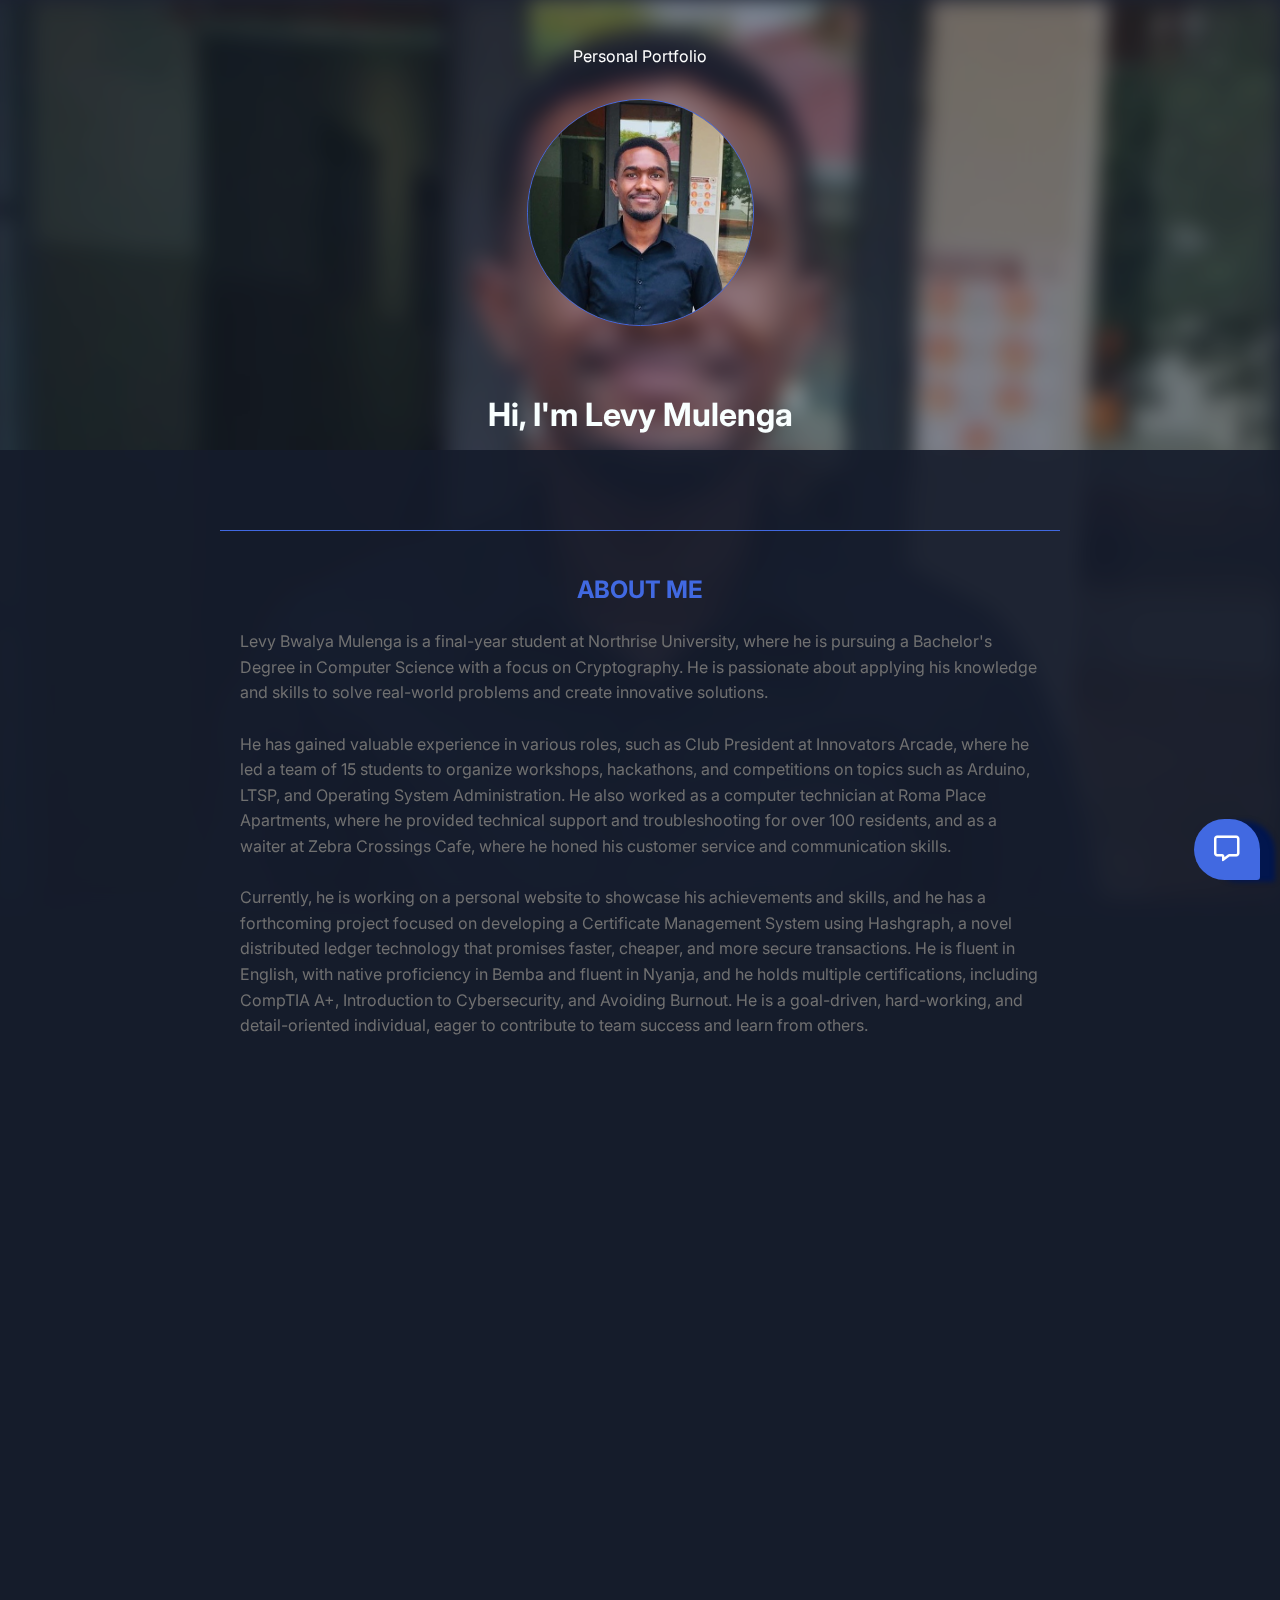
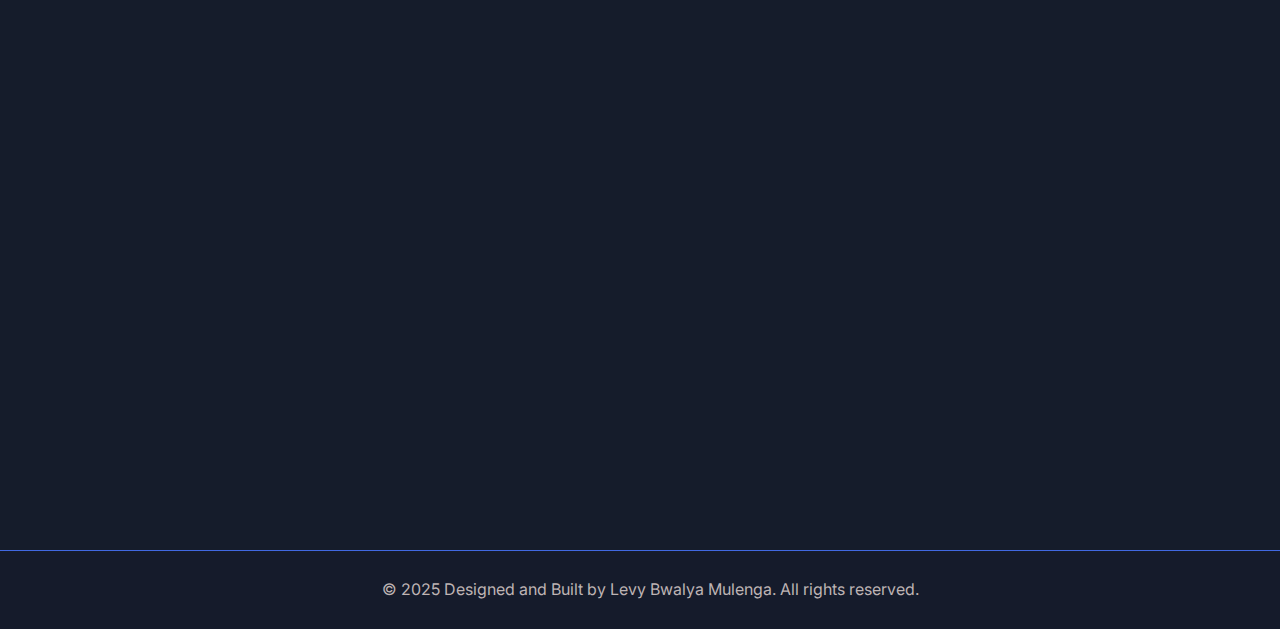
==== commit bd897c3a: "Update index.html" ====
--- a/index.html
+++ b/index.html
@@ -192,10 +192,5 @@
         <footer>
             <p><a href="https://github.com/UncleLevy">©  2025 Designed and Built by Levy Bwalya Mulenga. All rights reserved.</a></p>
         </footer>
-        <script>
-            document.querySelector('.menu-toggle').addEventListener('click', function() {
-                document.querySelector('.nav-links').classList.toggle('show');
-            });
-        </script>
     </body>
 </html>
--- a/styles.css
+++ b/styles.css
@@ -1,4 +1,5 @@
 @import url('https://fonts.googleapis.com/css2?family=Inter:wght@100..900&display=swap');
+
 body {
     font-family: "Inter", Arial;
     line-height: 1.6;
@@ -19,14 +20,14 @@
 }
 
 .nav-links {
-    display: flex;
+    display: none;
     position: absolute;
-    margin-top: 5px;
     top: 100%;
     left: 0;
     background-color: inherit;
     width: 100%;
-    flex-direction: column; /* Stack items vertically on mobile */
+    flex-direction: column;
+    padding: 0;
 }
 
 .nav-links.show {
@@ -37,335 +38,277 @@
     color: rgb(255, 255, 255);
 }
 
-@media (min-width: 768px) {
-    header {
-        color: #beb4b4;
-        height: 100vh;
-        max-height: 450px;
-        text-align: center;
-        display: grid;
-        justify-content: center;
-        align-items: end;
-        background-color: #151b2b75;
-        max-width: 100%;
-    }
-    header::before {
-        content: '';
-        position: fixed;
-        top: 0px;
-        background-image: url("./images/profile.jpg");
-        background-repeat: no-repeat;
-        background-size: cover;
-        background-position: center;
-        width: 100%;
-        height: 100%;
-        z-index: -1;
-        filter: blur(10px);
-    }
-
-    nav ul {
-        padding: 0;
-        list-style: none;
-        display: flex;
-        justify-content: center;
-    }
-
-    nav ul li {
-        margin: 0 15px;
-    }
-
-    nav ul li a {
-        color: #beb4b4;
-        text-decoration: none;
-    }
-
-    nav ul li a:hover {
-        color: royalblue;
-    }
-
+header {
+    color: #beb4b4;
+    height: 100vh;
+    max-height: 450px;
+    text-align: center;
+    display: grid;
+    justify-content: center;
+    align-items: end;
+    background-color: #151b2b75;
+}
+
+header::before {
+    content: '';
+    position: fixed;
+    top: 0px;
+    background-image: url("./images/profile.jpg");
+    background-repeat: no-repeat;
+    background-size: cover;
+    background-position: center;
+    width: 100%;
+    height: 100%;
+    z-index: -1;
+    filter: blur(10px);
+}
+
+nav ul {
+    padding: 0;
+    list-style: none;
+}
+
+nav ul li {
+    margin: 0 15px;
+}
+
+nav ul li a {
+    color: #beb4b4;
+    text-decoration: none;
+}
+
+nav ul li a:hover {
+    color: royalblue;
+}
+
+section {
+    padding: 20px 0;
+}
+
+h1 {
+    margin-bottom: 10px;
+}
+
+.name {
+    color: rgb(248, 255, 255);
+    font-weight: 700;
+}
+
+.name-t {
+    color: rgb(248, 255, 255);
+    font-weight: 500;
+}
+
+.profile-image {
+    height: 225px;
+    width: 225px;
+    border-radius: 200px;
+    margin: auto;
+    object-fit: cover;
+    border: royalblue 1px solid;
+}
+
+.desc {
+    margin: auto;
+    max-width: 55vw;
+    font-weight: bold;
+}
+
+.col {
+    display: grid;
+    grid-template-columns: repeat(2, 1fr);
+    grid-template-rows: repeat(2, auto);
+    grid-gap: 30px;
+    justify-items: flex;
+    align-items: flex;
+    margin: 20px 0;
+}
+
+main {
+    background-color: inherit;
+    position: relative;
+    z-index: 10;
+    padding: 30px 0px;
+}
+
+section {
+    width: 100%;
+    max-width: 800px;
+    margin: 50px auto;
+    padding: 20px;
+    border-top: royalblue 1px solid;
+    place-items: center;
+    align-items: center;
+    min-height: 50vh;
+}
+
+section h2 {
+    color: royalblue;
+    text-transform: uppercase;
+}
+
+section b {
+    color: white;
+}
+
+section li {
+    margin-bottom: 20px;
+}
+
+footer {
+    background-color: #151b2b;
+    color: #beb4b4;
+    text-align: center;
+    padding: 10px;
+    position: relative;
+    bottom: 0;
+    width: 100%;
+    border-top: royalblue 1px solid;
+}
+
+a {
+    color: #beb4b4;
+    text-decoration: none;
+}
+
+.bar {
+    width: 200px;
+    height: 8px;
+    border-radius: 5px;
+    display: block;
+    background-color: #1c2541;
+}
+
+.bar div {
+    height: 100%;
+    border-radius: 5px;
+    background-color: rgb(85, 125, 245);
+}
+
+.chat-button {
+    position: fixed;
+    bottom: 20px;
+    right: 20px;
+    padding: 10px 20px;
+    background-color: royalblue;
+    color: white;
+    border: none;
+    border-radius: 100px 100px 10px 100px;
+    font-size: 1.6em;
+    cursor: pointer;
+    box-shadow: #02164e 15px 2px 5px;
+}
+
+.chat-button:hover {
+    background-color: #02164e;
+    box-shadow: royalblue 15px 2px 5px;
+}
+
+form {
+    display: flex;
+    flex-direction: column;
+    max-width: 400px;
+    margin: 0 auto;
+    margin-bottom: 15px;
+    padding: 20px;
+    background-color: inherit;
+    border-radius: 1px;
+}
+
+label {
+    margin-bottom: 5px;
+}
+
+input[type="text"],
+input[type="email"],
+input[type="tel"],
+textarea,
+select {
+    padding: 10px;
+    margin-bottom: 20px;
+    border: 1px solid #ccc;
+    border-radius: 3px;
+    width: 100%;
+    box-sizing: border-box;
+}
+
+input[type="submit"] {
+    padding: 10px 20px;
+    background-color: #4CAF50;
+    color: #fff;
+    border: none;
+    border-radius: 5px;
+    cursor: pointer;
+}
+
+fieldset {
+    border: 1px solid #ccc;
+    padding: 10px;
+    border-radius: 3px;
+}
+
+legend {
+    padding: 0 5px;
+}
+
+.file {
+    padding: 10px;
+    margin-bottom: 20px;
+    border: 1px solid #ccc;
+    border-radius: 3px;
+}
+
+time {
+    color: #beb4b4;
+}
+
+.hidden {
+    opacity: 0;
+    filter: blur(5px);
+    transform: translateX(-100%);
+    transition: all 1s;
+}
+
+.show {
+    opacity: 1;
+    filter: blur(0);
+    transform: translateX(0);
+}
+
+@media (min-width: 1440px) {
     section {
-        padding: 20px 0;
-    }
-
-    h1 {
-        margin-bottom: 10px;
-    }
-
-    .name {
-        color: rgb(248, 255, 255);
-        font-weight: 700;
-    }
-    .name-t {
-        color: rgb(248, 255, 255);
-        font-weight: 500;
-    }
-
-    .profile-image {
-        height: 225px ;
-        width: 225px;;
-        border-radius: 200px;
-        margin: auto;
-        object-fit:cover;
-        border: royalblue 1px solid;
-    } 
-
-
-    .desc {
-        margin: auto;
-        max-width: 55vw;
-        font-weight: bold;
-    }
-
-    .col {
-        display: grid;
-        grid-template-columns: repeat(2,  1fr); /* Create two columns */
-        grid-template-rows: repeat(2, auto); /* Create two rows */
-        grid-gap:  30px; /* Space between grid items */
-        justify-items: flex; /* Center items horizontally */
-        align-items: flex; /* Center items vertically */
-        margin:  20px  0;
-    }
-
-    main{
-        background-color: inherit;
-        position: relative;
-        z-index: 10;
-        padding: 30px 0px;
-    }
-    
-    section{
-        width: 100%;
-        max-width: 800px;
-        margin: 50px auto;
-        padding: 20px;
-        border-top: royalblue 1px solid;
-        place-items: center;
-        align-items: center;
-        min-height: 50vh;
-    }
-    
-    section h2{
-        color: royalblue;
-        text-transform: uppercase;
-    }
-    
-    section b{
-        color: white;
-    }
-    
-    section li{
-        margin-bottom: 20px;
-    }
-    footer{
-        background-color: #151b2b;
-        color: #beb4b4;
-        text-align: center;
-        padding: 10px;
-        position: relative;
-        bottom: 0;
-        width: 100%;
-        border-top: royalblue 1px solid;
-    }
-    
-    a{
-        color: #beb4b4;
-        text-decoration: none;
-    }
-    
-    .bar{
-        width: 200px;
-        height: 8px;
-        border-radius: 5px;
-        display: block;
-        background-color: #1c2541;
-    }
-    
-    .bar div{
-        height: 100%;
-        border-radius: 5px;
-        background-color: rgb(85, 125, 245);
-    }
-    
-    .chat-button {
-        position: fixed;
-        bottom: 20px;
-        right: 20px;
-        padding: 10px 20px;
-        background-color: royalblue;
-        color: white;
-        border: none;
-        border-radius: 100px 100px 10px 100px;
-        font-size: 1.6em;
-        cursor: pointer;
-        box-shadow: #02164e 15px 2px 5px;
-    }
-    
-    .chat-button:hover {
-        background-color: #02164e;
-        box-shadow: royalblue 15px 2px 5px;
-    }
-    form {
-        display: flex;
-        flex-direction: column;
-        max-width: 400px;
-        margin: 0 auto;
-        margin-bottom: 15px;
-        padding: 20px;
-        background-color: inherit;
-        border-radius: 1px;
-    }
-    
-    label {
-        margin-bottom: 5px;
-    }
-    
-    input[type="text"],
-    input[type="email"],
-    input[type="tel"],
-    textarea,
-    select {
-        padding: 10px;
-        margin-bottom: 20px;
-        border: 1px solid #ccc;
-        border-radius: 3px;
-    }
-    
-    input[type="submit"] {
-        padding: 10px 20px;
-        background-color: #4CAF50;
-        color: #fff;
-        border: none;
-        border-radius: 5px;
-        cursor: pointer;
-    }
-    
-    fieldset {
-        border: 1px solid #ccc;
-        padding: 10px;
-        border-radius: 3px;
-    }
-    
-    legend {
-        padding: 0 5px;
-    }
-    .file {
-        padding: 10px;
-        margin-bottom: 20px;
-        border: 1px solid #ccc;
-        border-radius: 3px;
-    }
-    time {
-        color: #beb4b4;
-        
-    }
-    .hidden {
-        opacity: 0;
-        filter: blur(5px);
-        transform: translateX(-100%);
-        transition: all 1s;
-        
-    }
-    
-    .show {
-        opacity: 1;
-        filter: blur(0);
-        transform: translateX(0);
-    }
-}
-
-
-
-
-
-@media (min-width:  1440px){
-    section {
-        width: 100%;
-        max-width: 800px;
-        margin: 10px auto;
-        padding: 20px;
-        border-top: royalblue 1px solid;
-        place-items: center;
-        align-items: center;
         min-height: 15vh;
     }
 }
 
-
-
-
-
-
-
-
-@media (prefers-reduced-motion){
-    .hidden {
-        opacity: 0;
-        filter: blur(5px);
-        transform: translateX(-100%);
+@media (prefers-reduced-motion) {
+    .hidden, .show {
         transition: none;
     }
-    
-    .show {
-        opacity: 1;
-        filter: blur(0);
-        transform: translateX(0);
-        transition: none;
-    }
-}
-
-
-
+}
 
 @media (max-width: 767px) {
-    
     header {
         color: #fff;
-        height: 100vh;
         max-height: 400px;
-        text-align: center;
-        display: grid;
-        justify-content: center;
         align-items: flex-end;
-        background-color: #151b2b75;
-    }
-    header::before{
-        content: '';
-        position: fixed;
-        top: 0px;
-        background-image: url("./images/profile.jpg");
-        background-repeat: no-repeat;
-        background-size: cover;
-        background-position: center;
+    }
+
+    nav ul {
         width: 100%;
-        height: 100%;
-        z-index: -1;
-        filter: blur(10px);
-    }
-    nav ul {
-        padding: 0;
-        list-style: none;
-        width: 100%;
-    }
+    }
+
     nav ul li {
         width: 100%;
         text-align: center;
         margin: 10px 0;
     }
+
     nav ul li a {
-        color: #beb4b4;
-        text-decoration: none;
         display: block;
         padding: 10px 0;
     }
-    nav ul li a:hover {
-        color: #fff;
-    }
-    section {
-        padding: 20px 0;
-    }
-    h1 {
-        margin-bottom: 10px;
-    }
+
     .menu-toggle {
         display: block;
         position: absolute;
@@ -373,189 +316,45 @@
         right: 10px;
     }
 
-    .nav-links {
-        display: none;
-        flex-direction: column;
-    }
-
     .nav-links.show {
-        display: flex;
-    }
-    .name {
-        color: rgb(248, 255, 255);
-        text-transform: uppercase;
-        font-weight: 700;
-    }
+        display: block;
+    }
+
     .profile-image {
-        height: 180px ;
-        width: 180px;;
+        height: 180px;
+        width: 180px;
         border-radius: 180px;
         border: orange 1px solid;
-        margin: auto;
-        object-fit: cover;
-    }
+    }
+
     .desc {
-        margin: auto;
-        max-width: 55vw;
-        font-weight: bold;
-    }
-    main{
-        background-color: inherit;
-        position: relative;
-        z-index: 10;
+        max-width: 90vw;
+    }
+
+    main {
         padding: 50px 0px;
     }
-    section{
-        border-top: royalblue 1px solid;
+
+    section {
         width: 90%;
-        max-width: 800px;
-        margin: 50px auto;
-        padding: 20px;
-    }
-    section h2{
-        color: royalblue;
-        text-transform: uppercase;
-    }
-    section b{
-        color: white;
-    }
-    section li{
-        margin-bottom: 20px;
-    }
-    footer{
-        border-top: royalblue 1px solid;
-        background-color: #151b2b;
-        color: #beb4b4;
-        text-align: center;
-        padding: 10px;
-        position: relative;
-        bottom: 0;
-        margin: auto;
-        width: 95%;
-        border-top: royalblue 1px solid;
-    }
-    a{
-        color: #beb4b4;
-        text-decoration: none;
-    }
-    .bar{
-        width: 200px;
+    }
+
+    .bar {
         height: 5px;
-        border-radius: 5px;
-        display: block;
-        background-color: #1c2541;
-    }
-    .bar div{
-        height: 100%;
-        border-radius: 5px;
-        background-color: rgb(85, 125, 245);
-    }
+    }
+
     .chat-button {
-        position: fixed;
-        
-        bottom: 20px;
-        right: 20px;
         padding: 5px 10px;
-        background-color: royalblue;
-        color: white;
-        border: none;
-        border-radius: 10px 10px 10px 10px;
-        font-size: 1.5em;
-        cursor: pointer;
+        border-radius: 10px;
         box-shadow: #02164e 5px 2px 5px;
     }
-    .chat-button:hover {
-        background-color: #02164e;
-        box-shadow: royalblue 15px 2px 5px;
-    }
-    .hidden {
-        opacity: 0;
-        filter: blur(5px);
-        transform: translateX(-100%);
-        transition: all 1s;
-    }
-    
-    .show {
-        opacity: 1;
-        filter: blur(0);
-        transform: translateX(0);
-    }
 
     form {
-        align-items: center;
-        justify-content: center;
         max-width: 90%;
-        margin: auto;
-        /* Make the form take the full width on mobile */
-        padding: 20px;
-        /* Add some padding for mobile */
-        box-sizing: border-box;
-        /* Include padding and border in the element's total width and height */
-    }
-    
-    form label {
-        display: block;
-        /* Stack labels on top of inputs on mobile */
-        margin-bottom: 5px;
-        /* Add some space between labels and inputs */
-    }
-    
-    form input[type="text"],
-    form input[type="email"],
-    form input[type="tel"],
-    form textarea,
-    form select {
-        width: 100%;
-        /* Make inputs take the full width of the form on mobile */
-        box-sizing: border-box;
-        /* Include padding and border in the element's total width and height */
-    }
-    
-    form fieldset {
-        border: none;
-        /* Remove the border on mobile */
-    }
-    
-    form fieldset legend {
-        display: block;
-        /* Stack the legend on top of the radio buttons on mobile */
-        margin-bottom: 5px;
-        /* Add some space between the legend and the radio buttons */
-    }
-    
-    form fieldset input[type="radio"] {
-        display: block;
-        /* Stack radio buttons on top of each other on mobile */
-        margin-bottom: 5px;
-        /* Add some space between radio buttons */
-    }
-    
-    form fieldset label {
-        display: block;
-        /* Stack labels on top of radio buttons on mobile */
-        margin-bottom: 5px;
-        /* Add some space between labels and radio buttons */
-    }
-    
-    form input[type="submit"] {
-        width: 100%;
-        /* Make the submit button take the full width of the form on mobile */
-        margin-top: 10px;
-        /* Add some space above the submit button */
-    }
-    
-    .menu-toggle {
-        display: block;
-        /* Show the button on mobile */
-    }
+    }
+
     .col {
-        display: grid;
-        /* Space between grid items */
-        justify-items: flex;
-        /* Center items horizontally */
-        align-items: flex;
-        /* Center items vertically */
+        grid-template-columns: 1fr;
         margin: 10px 0;
     }
 }
-
